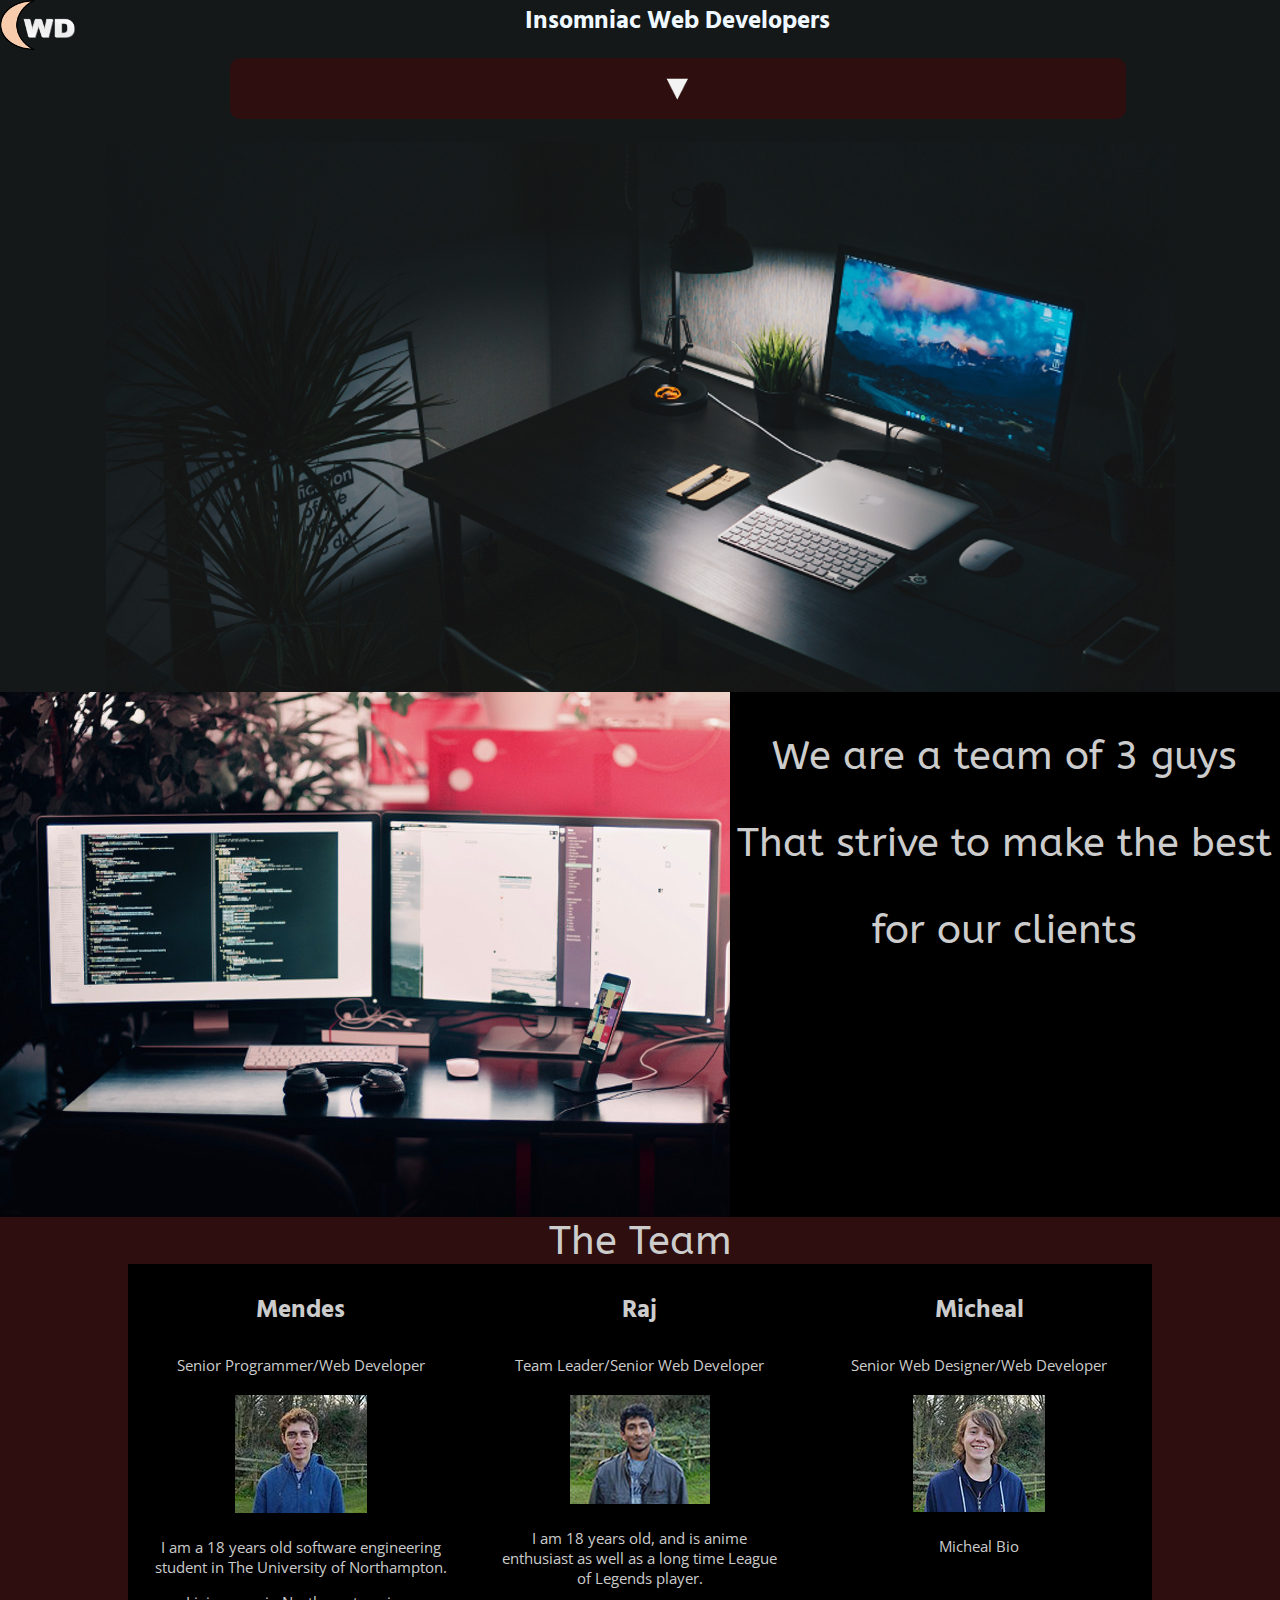
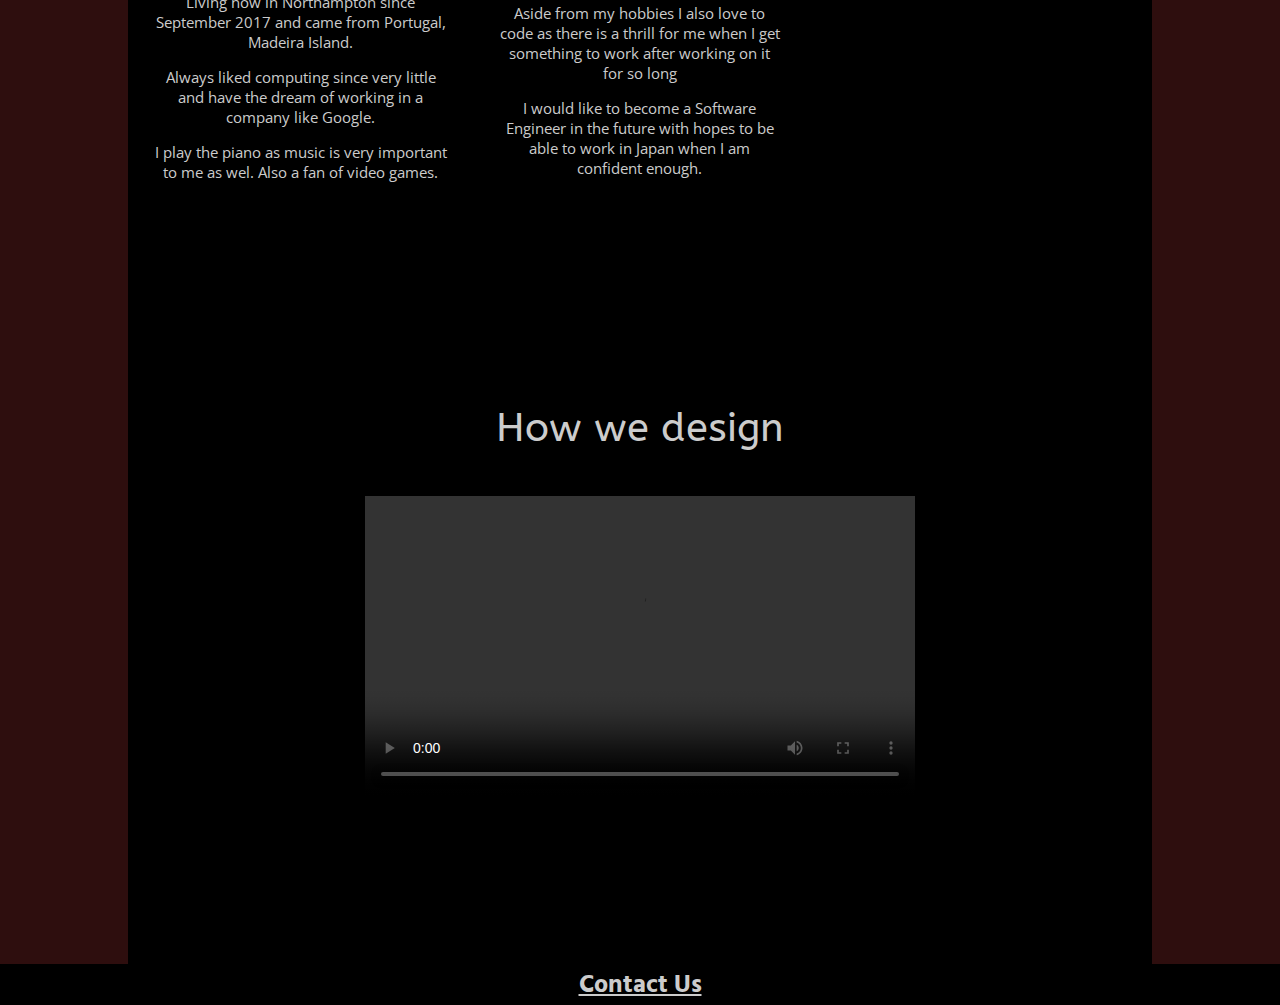
==== index.html @ 124524bf "nearly complete" ====
<!DOCTYPE html>
<html lang=en>
  <head>
    <meta charset="utf-8">
    <meta name="viewport" content="width=device-width, initial-scale=1">
    <title>IWD</title>
    <link rel="stylesheet" href="index_style.css">
  </head>
  <body>
    <header class = "header">
      <div class="logo">
        <img src="images/logo75.png" alt="Logo" usemap="#home"> 
        <map name="home">
          <area shape="rect" coords="0,0,75,50" href="index.html" alt="Home">
        </map>
      </div>
     <h3>Insomniac Web Developers</h3>
    </header>
    <div class="NavMenu"><!-- Code within this div section has been taken and changed from Liz's Codepen example on Hover drop-down menu -->
    <div class="mobiNav"> 
        <a href="#" class="mobiNav-toggle"><img src="images/dropdown.png" alt="Logo"></a>
          <div class="mobiNav-content">
            <div class="mobiNav-inner"> 
                <nav>
                    <ul>
                      <li class="active"><a href="index.html">Home</a></li>
                      <li><a href="glossary.html">Glossary</a></li>
                      <li><a href="comparison.html">Comparison</a></li>
                      <li><a href="specialisation.html">Specialisation</a></li>
                      <li><a href="mgp.html">MGP</a></li>
                      <li><a href="reflection.html">Reflection</a></li>
                    </ul>
                  </nav>
            </div>
          </div>
        </div>
          <script src='http://cdnjs.cloudflare.com/ajax/libs/jquery/2.1.3/jquery.min.js'></script>
      </div>
    <div class = "LandingImg">
      <img src ="images/center.jpg" alt="Landing Image"><!--Photo by Nikita Kachanovsky on Unsplash-->
    </div>
    <div class= "LandingImgMobi">
      <img src = "images/center_mobi.jpg" alt = "Landing Image Mobile"><!--Photo by Nikita Kachanovsky on Unsplash-->
    </div>
    <div class = "IntroImg">
      <img src="images/intro_img.jpg" alt="Intro image"><!--Photo by Farzad Nazifi on Unsplash-->
    </div> 
    <div class = "IntroImgMobi">
      <img src="images/intro_img_mobi.jpg" alt = "Intro image Mobile"><!--Photo by Farzad Nazifi on Unsplash-->
    </div>     
    <div class="Quote">
        <p>We are a team of 3 guys</p>
        <p>That strive to make the best</p>
        <p>for our clients</p>
    </div>
    <div class = "QuoteMobi">
          <p>We are a team of 3 guys</p>
          <p>That strive to make the best</p>
          <p>for our clients</p>
    </div>
    <div class="Team">
      <p>The Team</p>
    </div>
    <div class="Border_Left_One">
      </div>
    <article class = "TeamMembers1">
      <h3>Mendes</h3>
      <p>Senior Programmer/Web Developer</p>
      <div class="MendesPic">
        <img src="images/IMG-20171204-WA0006.jpg" alt="TeamMember1 - Mendes" style="border:5px solid black" >        
        </div>
      <div class="MendesMobiPic">
        <img src="images/IMG-20171204-WA0006_mobimage.jpg" alt="TeamMember1 - Mendes" style="border:5px solid black"   >                
        </div>
      <p>I am a 18 years old software engineering student in The University of Northampton. </p>
      <p>Living now in Northampton since September 2017 and came from Portugal, Madeira Island.</p>
      <p> Always liked computing since very little and have the dream of working in a company like Google.</p>
      <p>I play the piano as music is very important to me as wel. Also a fan of video games.</p>
    </article>
    <article class = "TeamMembers2">
      <h3>Raj</h3>
      <p>Team Leader/Senior Web Developer</p>
      <div class="RajPic">
        <img src="images/IMG-20171204-WA0005.jpg" alt="TeamMember2 - Raj" style="border:5px solid black"  >        
      </div>
      <div class="RajMobiPic">
        <img src="images/IMG-20171204-WA0005_mobimage.jpg" alt="TeamMember2 - Raj" style="border:5px solid black"  >                
      </div>
      <p>I am 18 years old, and is anime enthusiast as well as a long time League of Legends player.</p>
      <p>Aside from my hobbies I also love to code  as there is a thrill for me when I get something to work after working on it for so long </p>
      <p>I would like to become a Software Engineer in the future with hopes to be able to work in Japan when I am confident enough.</p>
    </article>
    <article class = "TeamMembers3">
      <h3>Micheal</h3>
      <p>Senior Web Designer/Web Developer</p>
      <div class="MichealPic">
        <img src="images/IMG-20171204-WA0007.jpg" alt="TeamMember3 - Micheal" style="border:5px solid black"  >        
      </div>
      <div class="MichealMobiPic">
        <img src="images/IMG-20171204-WA0007_mobimage.jpg" alt="TeamMember3 - Micheal" style="border:5px solid black"  >                
      </div>
      <p>Micheal Bio</p>
    </article>
    <div class="Border_Right_One">
      </div>
    <div class="Border_Left_Two">
      </div>
    <div class="Border_Left_Two_Mobi">
      </div>
    <div class = "Video">
      <p>How we design</p>
      <video width="550" height=300 controls style="border:5px solid black">
          <source src="video/Web_Development_Team.mp4" type="video/mp4">
          Your browser does not support the video tag.
        </video>
      </div>
    <div class = "VideoMobi">
      <p>How we design</p>
      <video width="400" height=250 controls style="border:5px solid black">
          <source src="video/Web_Development_Team.mp4" type="video/mp4">
          Your browser does not support the video tag.
        </video>
      </div>
    <div class="Border_Right_Two">
      </div>
    <div class="Border_Right_Two_Mobi">
      </div>

    <footer class = "footer">
      <h3>
        <a href="ContactForm.html">Contact Us</a>
      </h3>
    </footer>
  </body>
</html>
---- index_style.css ----
/* Fonts from Google Fonts - more at https://fonts.google.com */
@import url('https://fonts.googleapis.com/css?family=Open+Sans:400,700');
@import url('https://fonts.googleapis.com/css?family=Fjalla+One|Oswald');
@import url('https://fonts.googleapis.com/css?family=Hind+Siliguri');
@import url('https://fonts.googleapis.com/css?family=Barlow+Semi+Condensed');
@import url('https://fonts.googleapis.com/css?family=ABeeZee');
@import url('https://fonts.googleapis.com/css?family=Pathway+Gothic+One');

body {
  background-color: #000000;
  font-family: "Open Sans", sans-serif;
  font-size: 18px;
  margin: 0;
  text-align: center;
}

.logo {
  float:left;
  display: block;
}

.header {
  margin-top:-25px;
  width: 100%;
  background-color: #141819;
  height:45px;
  margin-bottom: 0px;
  color: aliceblue;
  text-align:center;

}

.hamburger {
  display:none;
}
.LandingImg {
  width:100%;
  height:auto;
  background-color: #141819;
  display:block;
  margin-bottom: -5px;
  text-align: center;
}

.LandingImgMobi {
  width:100%;
  height:auto;
  background-color: #141819;
  display:block;
  margin-bottom: -5px;
  text-align: center;
  display:none;
}
 .IntroImg {
  height: 525px;
  width:57%;
  color: #ccc;
  float: left;
  display:block;
 }

 .IntroImgMobi {
  height: 216px;
  width:57%;
  color: #ccc;
  float: left;
  display:none;
 }

 .Quote {
   height:525px;
   width:43%;
   float:left;
   text-align: center;
   color: #ccc;
   background-color: #000000;
   display:block;
   font-family: 'ABeeZee', sans-serif;
  font-size: 40px;
  text-align: center;
 }

 .QuoteMobi {
  height:216px;
  width:43%;
  float:left;
  text-align: center;
  color: #ccc;
  background-color: #000000;
  display:none;
  font-family: 'ABeeZee', sans-serif;
  font-size: 20px;
  text-align: center;
 }
 
 .Team {
   width: 100%;
   height:auto;
   margin-top:0px;
   text-align:center;
   color: #ccc;
   background-color: #2E0E0E;
   margin-bottom: -40px;
   font-family: 'ABeeZee', sans-serif;
   font-size: 40px;
   text-align: center;
 }

 h3 {
  font-family:'Hind Siliguri', sans-serif;
  font-size: 25px;
  text-align: center;
}



.TeamMembers1 {
  width:23%;
  height:700px;
  float: left;
  background-color: #000000;
  text-align: center;
  font-size: 15px;
  color: #ccc;
  margin-left:2%;
  margin-right: 2%;

}

.MendesPic {
  display:block;
}

.MendesMobiPic {
  display:none;
}

.TeamMembers2 {
  width:22%;
  height:700px;
  float: left;
  background-color: #000000;
  text-align: center;
  font-size: 15px;
  color: #ccc;
  margin-left: 2%;
  margin-right:2%;

}

.RajPic {
  display:block;
}

.RajMobiPic {
  display:none;
}

.TeamMembers3 {
  width:23%;
  height:700px;
  float:left;
  background-color: #000000;
  text-align: center;
  font-size: 15px;
  color: #ccc;
  margin-left:2%;
  margin-right:2%;

}

.MichealPic {
  display:block;
}

.MichealMobiPic {
  display:none;
}

.Video {
  width:80%;
  height:600px;
  background-color:#000000;
  text-align: center;
  float: left;
  display:block;
  font-family: 'ABeeZee', sans-serif;
  font-size: 40px;
  color:#ccc;
}
.VideoMobi {
  width:80%;
  height:450px;
  background-color:#000000;
  text-align: center;
  float: left;
  display:none;
  font-family: 'ABeeZee', sans-serif;
  font-size: 40px;
  color:#ccc;
}


.Border_Left_One {
  background-color: #2E0E0E;
  width:10%;
  height: 700px;
  float: left;
  display:block;
}


.Border_Right_One {
  background-color: #2E0E0E;
  width:10%;
  height: 700px;
  float: left;
  display:block;
}

.Border_Left_Two {
  background-color: #2E0E0E;
  width:10%;
  height: 600px;
  float: left;
  display:block;
}

.Border_Left_Two_Mobi {
  background-color: #2E0E0E;
  width:10%;
  height: 450px;
  float: left;
  display:none;
}



.Border_Right_Two {
  background-color: #2E0E0E;
  width:10%;
  height: 600px;
  float:left;
  display:block;
}

.Border_Right_Two_Mobi {
  background-color: #2E0E0E;
  width:10%;
  height: 450px;
  float:left;
  display:none;
}



footer {
  clear: left;
  color: #ccc;
  width:100%;
  height:25px;
  background-color:#000000;
}

footer a {
  color:#ccc;
}

footer a:hover {
  color:#908F90
}

nav ul {
  margin-left: 15%;
}



li {
  height: 25px;
  float: left;
  margin-right: 0px;
  list-style-type:none;
  padding: 0 20px;
}

li:last-child {
  border-right: none;
  
}

li a {
  text-decoration: none;
  color: #1A1921;
  font-family: 'Fjalla One', sans-serif;
}

li a:hover {
  color: #000000;
}

li.active a {
  font-weight: lighter;
  color: #2E0E0E;
  border-bottom: 1px solid
   #ccc;
}

@media (max-width:650px) {
  nav ul {
    margin-left: 0%;
  }

  .LandingImg {
    display:none;
  }

  .LandingImgMobi {
    display:block;
  }

  .IntroImg {
    display:none;
  }

  .IntroImgMobi {
    display:block;
  }

  .Quote {
    display:none;
  }

  .QuoteMobi {
    display:block;
  }

  .Video {
    display:none;
  }

  .VideoMobi {
    display:block;
  }

  .Border_Left_Two {
    display:none;
  }

  .Border_Left_Two_Mobi {
    display: block;
  }

  .Border_Right_Two {
    display:none;
  }

  .Border_Right_Two_Mobi {
    display:block;
  }

  .TeamMembers1 {
    font-size:12px;
  }

  .TeamMembers2 {
    font-size:12px;
  }

  .TeamMembers3 {
    font-size:12px;
  }

}

.NavMenu {
  background-color:#141819;
}
/* Following mobiNav code was taken and changed from Liz's Code pen example for Hover drop-down menu */
.mobiNav {
  display: inline-block;
  text-align: left;
  margin: 1%;
  width: 70%;
}
.mobiNav:hover .mobiNav-content {
  max-height: 300px;
}
.mobiNav-content {
  -webkit-transition: max-height 3s;
  -moz-transition: max-height 3s;
  -ms-transition: max-height 3s;
  -o-transition: max-height 3s;
  transition: max-height 3s;
  background: #908F90;
  overflow: hidden;
  max-height: 0;
}
.mobiNav-inner {
  padding: 0 15px;
}
.mobiNav-toggle {
  -webkit-transition: background .1s linear;
  -moz-transition: background .1s linear;
  -ms-transition: background .1s linear;
  -o-transition: background .1s linear;
  transition: background .1s linear;
  background: #2E0E0E;
  border-radius: 10px;
  display: block;
  font-size: 30px;
  margin: 0 0 10px;
  padding: 10px;
  text-align: center;
  text-decoration: none;
}
.mobiNav-toggle:hover {
  background: #141819;
}
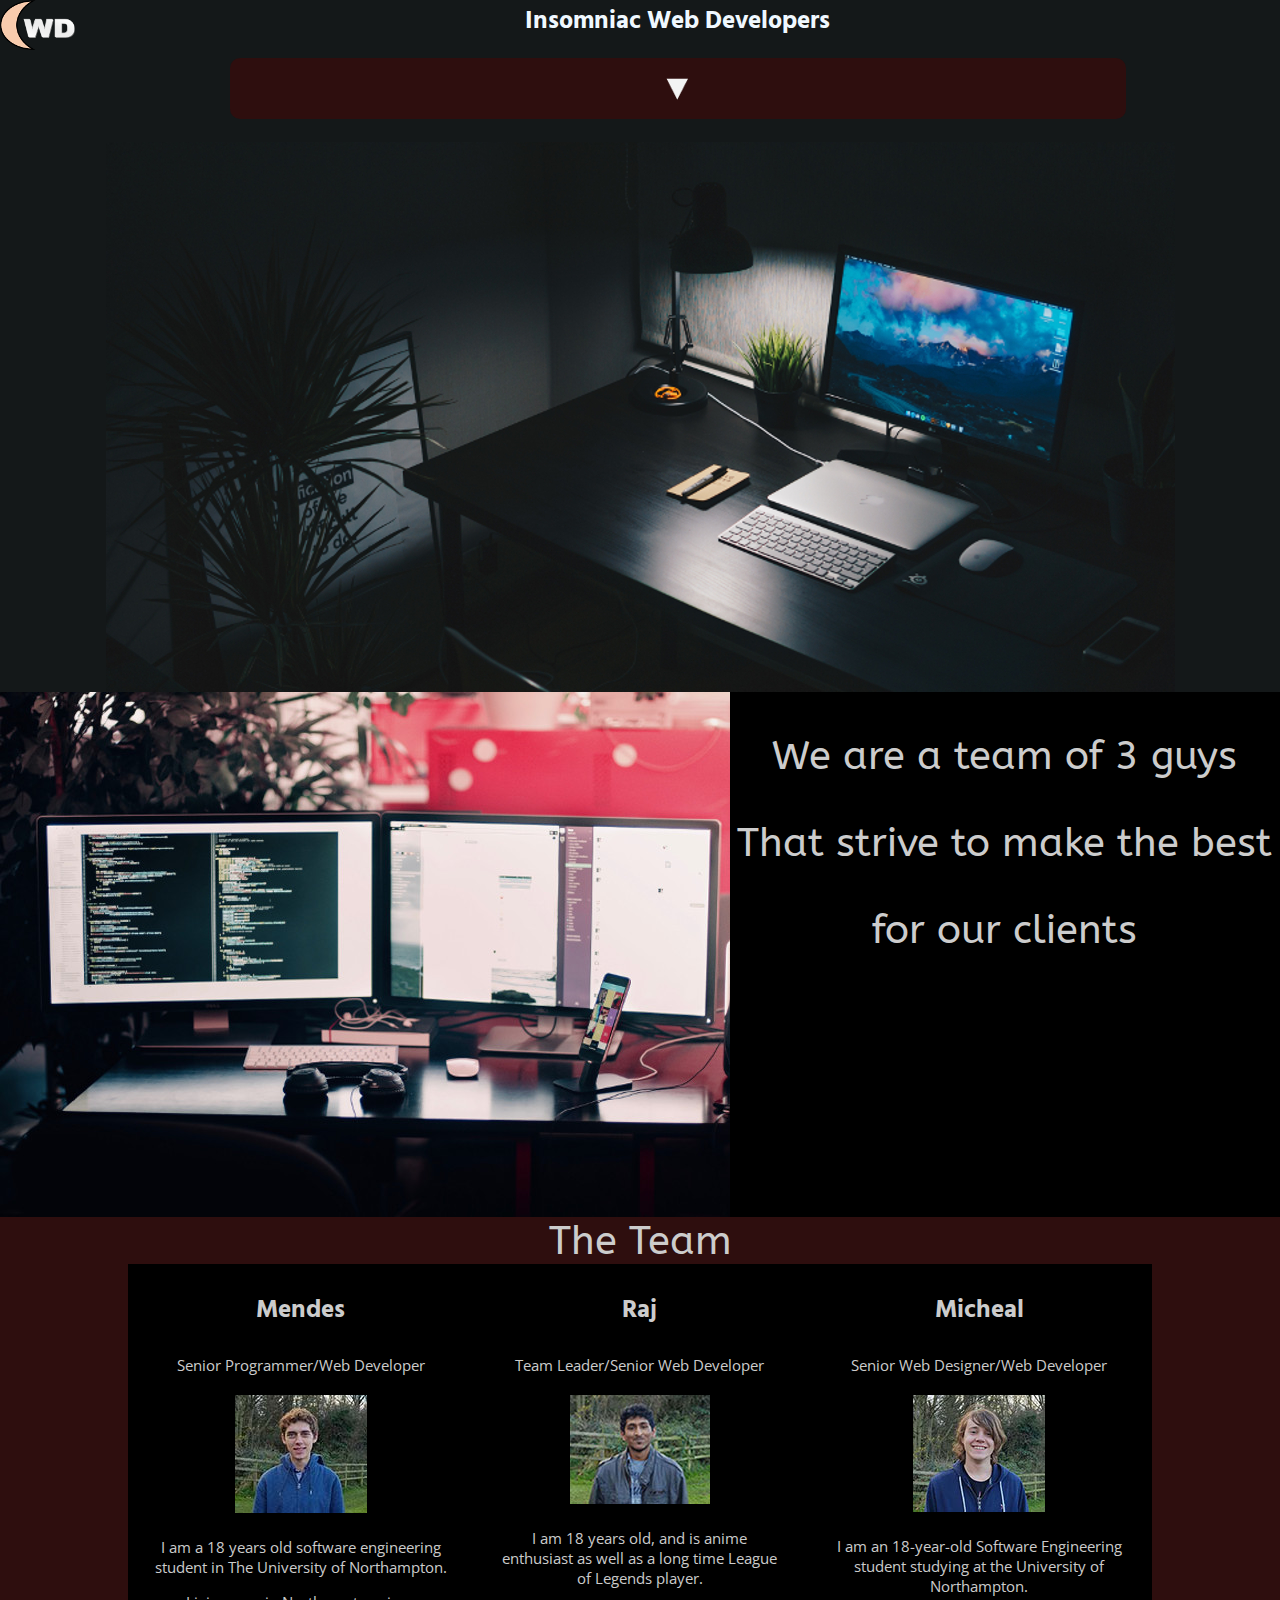
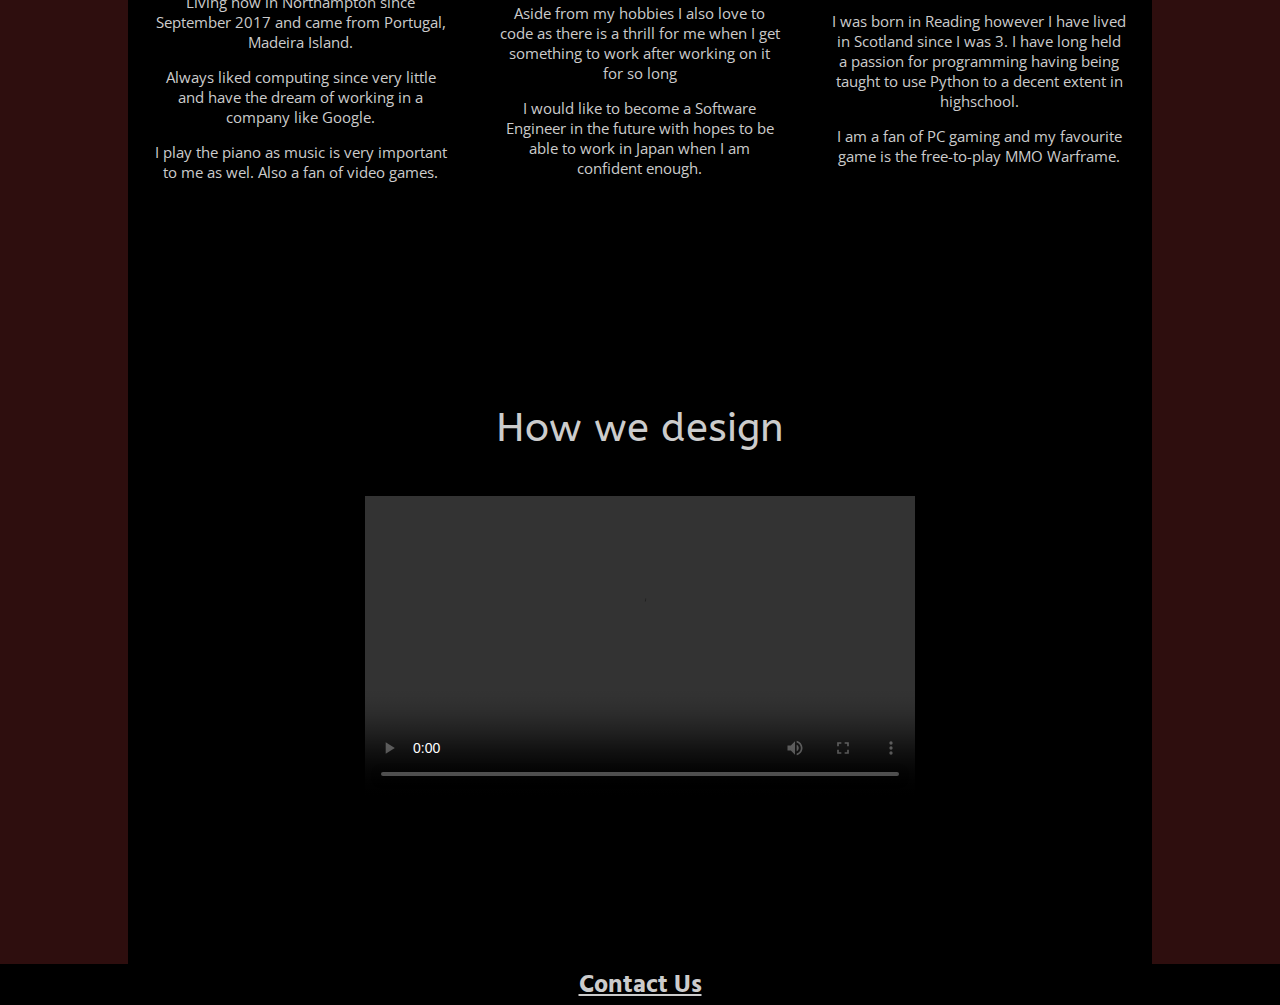
==== commit bdfee281: "Finished" ====
--- a/index.html
+++ b/index.html
@@ -5,6 +5,14 @@
     <meta name="viewport" content="width=device-width, initial-scale=1">
     <title>IWD</title>
     <link rel="stylesheet" href="index_style.css">
+    <!-- Following favicon link tags generated by https://realfavicongenerator.net and icon created by me -->
+
+    <link rel="apple-touch-icon" sizes="180x180" href="images/apple-touch-icon.png">
+    <link rel="icon" type="image/png" sizes="32x32" href="images/favicon-32x32.png"> 
+    <link rel="icon" type="image/png" sizes="16x16" href="images/favicon-16x16.png">
+    <link rel="manifest" href="images/manifest.json">
+    <link rel="mask-icon" href="images/safari-pinned-tab.svg" color="#5bbad5">
+
   </head>
   <body>
     <header class = "header">
@@ -99,7 +107,9 @@
       <div class="MichealMobiPic">
         <img src="images/IMG-20171204-WA0007_mobimage.jpg" alt="TeamMember3 - Micheal" style="border:5px solid black"  >                
       </div>
-      <p>Micheal Bio</p>
+      <p>I am an 18-year-old Software Engineering student studying at the University of Northampton.</p>
+      <p>I was born in Reading however I have lived in Scotland since I was 3. I have long held a passion for programming having being taught to use Python to a decent extent in highschool.</p>
+      <p>I am a fan of PC gaming and my favourite game is the free-to-play MMO Warframe.</p>
     </article>
     <div class="Border_Right_One">
       </div>
